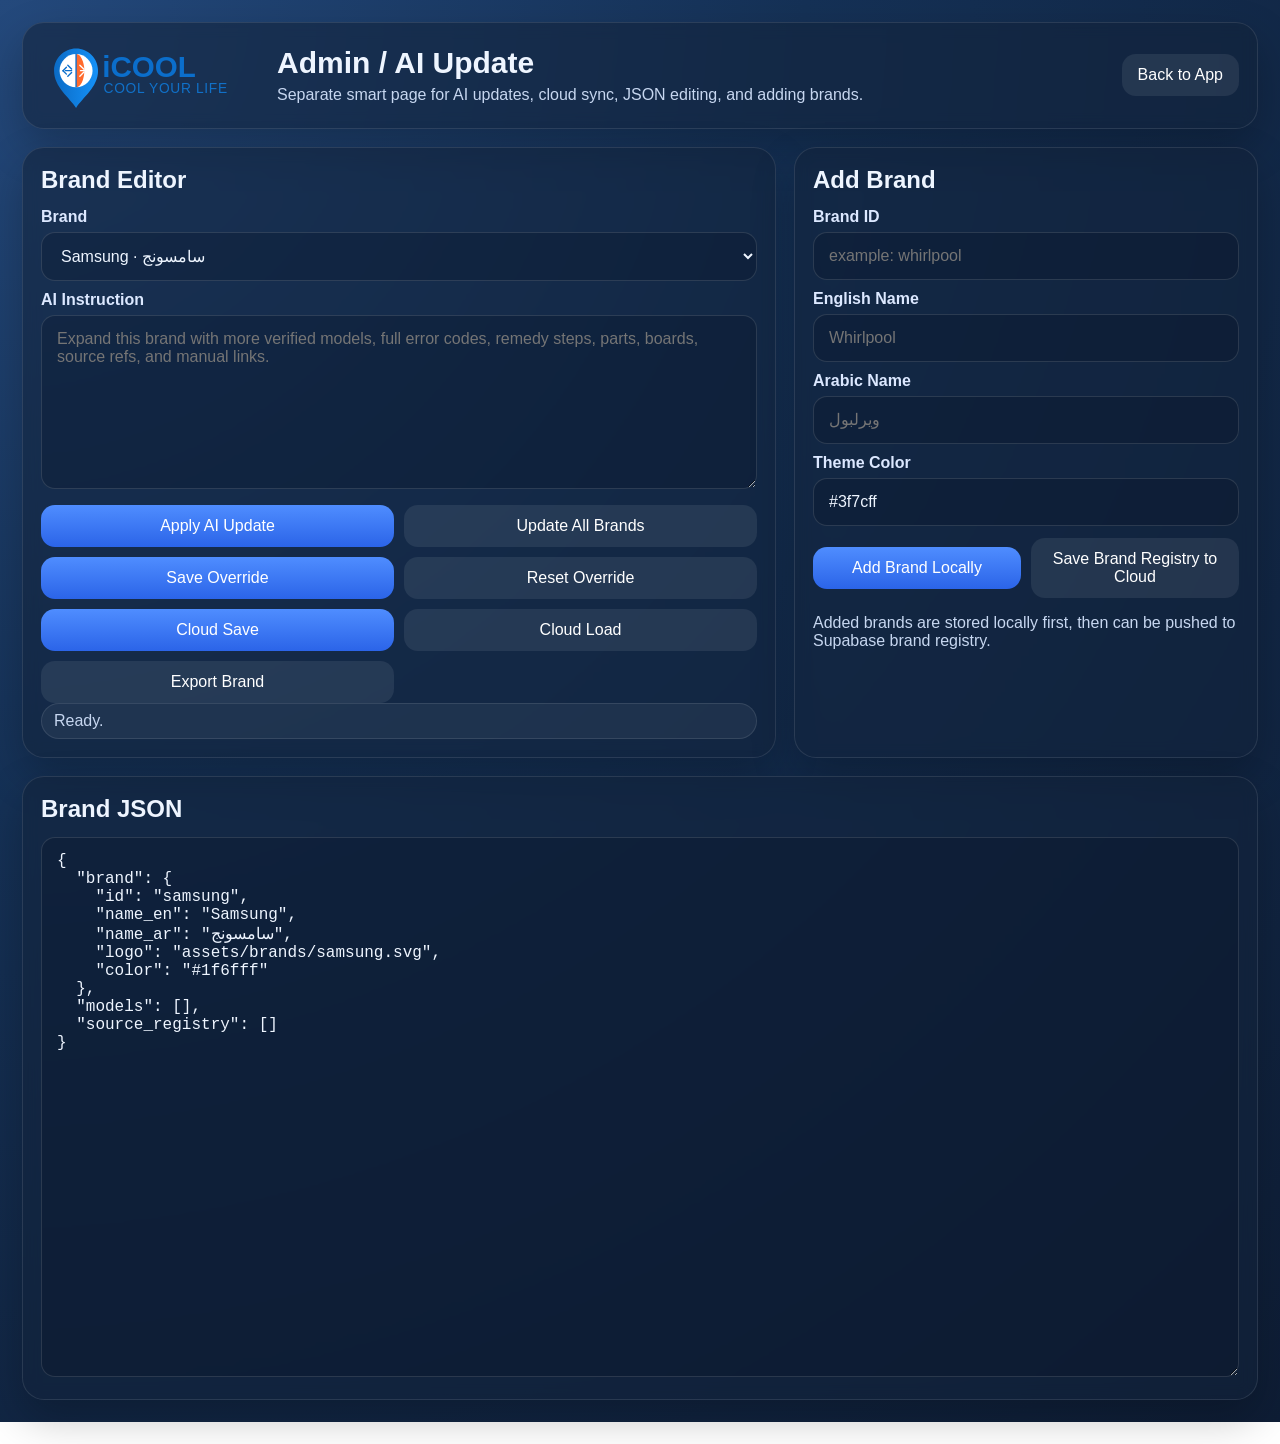
==== admin.html @ eab26072 "Add files via upload" ====
<!DOCTYPE html>
<html lang="en">
<head>
  <meta charset="utf-8" />
  <meta name="viewport" content="width=device-width, initial-scale=1" />
  <title>iCOOL Washer Admin</title>
  <link rel="stylesheet" href="styles.css" />
</head>
<body>
  <div class="shell admin-shell">
    <header class="topbar">
      <div class="brand-main"><img src="assets/logo/icool.svg" class="icool-logo" alt="iCOOL"><div><h1>Admin / AI Update</h1><p>Separate smart page for AI updates, cloud sync, JSON editing, and adding brands.</p></div></div>
      <div class="row"><button id="homeBtn" class="ghost-btn">Back to App</button></div>
    </header>

    <section class="admin-grid">
      <div class="panel">
        <h2 class="section-title">Brand Editor</h2>
        <label>Brand</label>
        <select id="brandSelect"></select>
        <label>AI Instruction</label>
        <textarea id="aiInstruction" rows="8" placeholder="Expand this brand with more verified models, full error codes, remedy steps, parts, boards, source refs, and manual links."></textarea>
        <div class="btn-grid">
          <button id="applyAiBtn">Apply AI Update</button>
          <button id="updateAllBtn" class="ghost-btn">Update All Brands</button>
          <button id="saveOverrideBtn">Save Override</button>
          <button id="resetOverrideBtn" class="ghost-btn">Reset Override</button>
          <button id="cloudSaveBtn">Cloud Save</button>
          <button id="cloudLoadBtn" class="ghost-btn">Cloud Load</button>
          <button id="exportBrandBtn" class="ghost-btn">Export Brand</button>
        </div>
        <div id="adminStatus" class="status-box">Ready.</div>
      </div>

      <div class="panel">
        <h2 class="section-title">Add Brand</h2>
        <label>Brand ID</label><input id="newBrandId" type="text" placeholder="example: whirlpool">
        <label>English Name</label><input id="newBrandNameEn" type="text" placeholder="Whirlpool">
        <label>Arabic Name</label><input id="newBrandNameAr" type="text" placeholder="ويرلبول">
        <label>Theme Color</label><input id="newBrandColor" type="text" value="#3f7cff">
        <div class="btn-grid"><button id="addBrandBtn">Add Brand Locally</button><button id="saveRegistryCloudBtn" class="ghost-btn">Save Brand Registry to Cloud</button></div>
        <p class="muted">Added brands are stored locally first, then can be pushed to Supabase brand registry.</p>
      </div>
    </section>

    <section class="panel full-panel">
      <h2 class="section-title">Brand JSON</h2>
      <textarea id="brandJson" class="json-box" rows="28" spellcheck="false"></textarea>
    </section>
  </div>
  <script src="admin.js"></script>
</body>
</html>
---- styles.css ----
:root{
  --bg1:#10213e; --bg2:#193760; --panel:#172b49; --panel2:#213b64; --text:#eef5ff; --muted:#c7d7f0; --line:rgba(255,255,255,.10); --accent:#4f8dff; --danger:#ff8f97; --shadow:0 18px 44px rgba(0,0,0,.24);
}
*{box-sizing:border-box}
body{margin:0;font-family:Arial,Helvetica,sans-serif;color:var(--text);background:radial-gradient(circle at top left,#24497c 0%,#153156 42%,#0e1d35 100%)}
button,input,textarea,select{font:inherit}
a{color:#9bc3ff}
.shell{max-width:1400px;margin:0 auto;padding:22px}
.topbar,.search-panel,.panel,.sidebar,.mainview{border:1px solid var(--line);background:rgba(18,34,58,.56);box-shadow:var(--shadow);backdrop-filter:blur(8px);border-radius:22px}
.topbar{display:flex;justify-content:space-between;gap:16px;align-items:center;padding:18px}
.brand-main{display:flex;gap:16px;align-items:center}
.brand-main h1{margin:0 0 6px;font-size:30px}
.brand-main p{margin:0;color:var(--muted)}
.icool-logo{width:220px;max-width:42vw;height:auto}
.search-panel{margin-top:18px;padding:18px}
.search-row{display:grid;grid-template-columns:1fr 140px;gap:12px}
input,textarea,select{width:100%;border:1px solid rgba(255,255,255,.12);border-radius:14px;background:rgba(7,16,32,.24);color:var(--text);padding:14px 15px;outline:none}
textarea{resize:vertical}
button{border:none;border-radius:14px;padding:12px 16px;color:#fff;cursor:pointer;background:linear-gradient(180deg,var(--accent),#2b64e8)}
.ghost-btn{background:rgba(255,255,255,.08)}
.subrow,.row,.topline,.btn-grid{display:flex;gap:10px;align-items:center;flex-wrap:wrap}
.subrow{justify-content:space-between;margin-top:12px}
.pill,.crumbs,.status-box,.source-tag{border:1px solid var(--line);background:rgba(255,255,255,.05);border-radius:999px;padding:8px 12px;color:var(--muted)}
.layout{display:grid;grid-template-columns:290px 1fr;gap:18px;margin-top:18px}
.sidebar{padding:18px;height:fit-content;position:sticky;top:18px}.sidebar h2{margin:0 0 12px;font-size:20px}
.brand-list{display:grid;gap:10px}
.brand-btn{display:flex;gap:12px;align-items:center;width:100%;text-align:left;background:rgba(255,255,255,.04);border:1px solid var(--line);border-radius:16px;padding:12px 14px;color:var(--text);cursor:pointer}
.brand-btn.active{background:linear-gradient(180deg,#4079f2,#2b62de)}
.brand-btn img{width:58px;height:28px;object-fit:contain;background:#ffffff12;border-radius:8px}
.brand-btn small{display:block;color:#dfe8ffb3;margin-top:4px}
.mainview{padding:20px}
.section-title{margin:0 0 14px;font-size:24px}
.grid{display:grid;grid-template-columns:repeat(auto-fill,minmax(230px,1fr));gap:14px}
.card,.result-card{border:1px solid var(--line);background:rgba(255,255,255,.04);border-radius:18px;padding:16px}.card h3,.result-card h3{margin:0 0 10px}
.hero-row{display:flex;justify-content:space-between;align-items:center;gap:14px;flex-wrap:wrap;margin-bottom:16px}.hero-brand-logo{width:96px;height:44px;object-fit:contain;background:#fff1;border-radius:10px}.brand-wrap{display:flex;gap:14px;align-items:center}
.details-grid{display:grid;grid-template-columns:repeat(2,minmax(0,1fr));gap:16px}
.panel{padding:18px}.full-panel{margin-top:18px}.panel h3{margin-top:0}
.kv{display:grid;grid-template-columns:160px 1fr;gap:8px;margin:6px 0}.muted{color:var(--muted)}.clean-list{margin:10px 0 0;padding-left:18px}.clean-list li{margin:8px 0}.empty{border:1px dashed rgba(255,255,255,.18);border-radius:18px;padding:22px;text-align:center;color:var(--muted)}.source-tag{display:inline-block;margin-left:8px;padding:3px 8px;font-size:12px}
.search-list{display:grid;gap:14px}.result-card{display:flex;justify-content:space-between;align-items:flex-start;gap:12px}
.admin-grid{display:grid;grid-template-columns:1.3fr .8fr;gap:18px;margin-top:18px}.btn-grid{display:grid;grid-template-columns:repeat(2,minmax(0,1fr));gap:10px;margin-top:12px}.json-box{min-height:60vh;font-family:ui-monospace,SFMono-Regular,Menlo,monospace}
label{display:block;margin:10px 0 6px;color:#dce8ff;font-weight:700}
@media (max-width:980px){.layout,.admin-grid,.details-grid{grid-template-columns:1fr}.sidebar{position:static}.topbar{flex-direction:column;align-items:flex-start}.search-row{grid-template-columns:1fr}.btn-grid{grid-template-columns:1fr}.kv{grid-template-columns:1fr}}
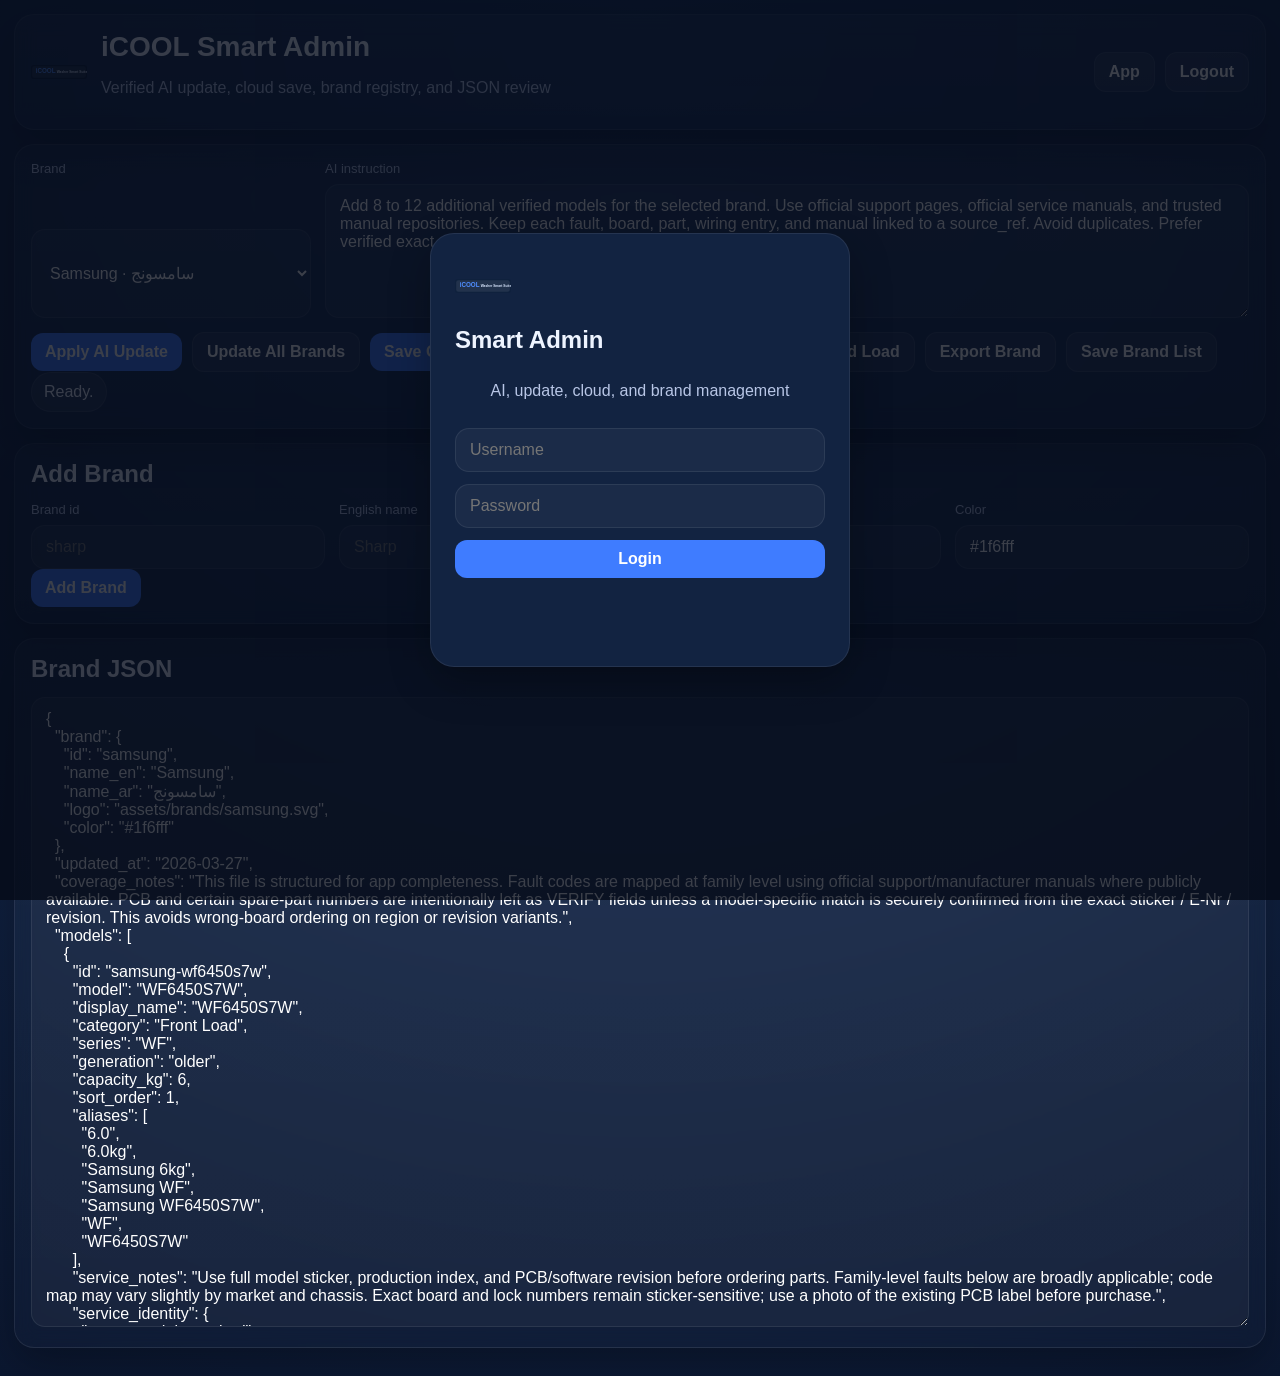
==== commit c15f5bb0: "Add files via upload" ====
--- a/admin.html
+++ b/admin.html
@@ -2,52 +2,81 @@
 <html lang="en">
 <head>
   <meta charset="utf-8" />
-  <meta name="viewport" content="width=device-width, initial-scale=1" />
-  <title>iCOOL Washer Admin</title>
+  <meta name="viewport" content="width=device-width, initial-scale=1, viewport-fit=cover" />
+  <title>iCOOL Washer Pro Admin</title>
   <link rel="stylesheet" href="styles.css" />
 </head>
 <body>
-  <div class="shell admin-shell">
-    <header class="topbar">
-      <div class="brand-main"><img src="assets/logo/icool.svg" class="icool-logo" alt="iCOOL"><div><h1>Admin / AI Update</h1><p>Separate smart page for AI updates, cloud sync, JSON editing, and adding brands.</p></div></div>
-      <div class="row"><button id="homeBtn" class="ghost-btn">Back to App</button></div>
+  <div id="loginOverlay" class="login-overlay">
+    <div class="login-card">
+      <img src="assets/logo/icool.svg" alt="iCOOL" class="login-logo" />
+      <h2>Smart Admin</h2>
+      <p class="muted center">AI, update, cloud, and brand management</p>
+      <input id="loginUser" type="text" placeholder="Username" autocomplete="username" />
+      <input id="loginPass" type="password" placeholder="Password" autocomplete="current-password" />
+      <button id="loginBtn">Login</button>
+      <p id="loginMsg" class="error-text"></p>
+    </div>
+  </div>
+
+  <div class="app-shell admin-shell">
+    <header class="topbar panel-card">
+      <div class="brand-head">
+        <img src="assets/logo/icool.svg" alt="iCOOL" class="logo-main" />
+        <div>
+          <h1>iCOOL Smart Admin</h1>
+          <p class="muted">Verified AI update, cloud save, brand registry, and JSON review</p>
+        </div>
+      </div>
+      <div class="top-actions">
+        <button id="homeBtn" class="ghost-btn">App</button>
+        <button id="logoutBtn" class="ghost-btn">Logout</button>
+      </div>
     </header>
 
-    <section class="admin-grid">
-      <div class="panel">
-        <h2 class="section-title">Brand Editor</h2>
-        <label>Brand</label>
-        <select id="brandSelect"></select>
-        <label>AI Instruction</label>
-        <textarea id="aiInstruction" rows="8" placeholder="Expand this brand with more verified models, full error codes, remedy steps, parts, boards, source refs, and manual links."></textarea>
-        <div class="btn-grid">
-          <button id="applyAiBtn">Apply AI Update</button>
-          <button id="updateAllBtn" class="ghost-btn">Update All Brands</button>
-          <button id="saveOverrideBtn">Save Override</button>
-          <button id="resetOverrideBtn" class="ghost-btn">Reset Override</button>
-          <button id="cloudSaveBtn">Cloud Save</button>
-          <button id="cloudLoadBtn" class="ghost-btn">Cloud Load</button>
-          <button id="exportBrandBtn" class="ghost-btn">Export Brand</button>
+    <section class="panel-card admin-toolbar">
+      <div class="toolbar-grid">
+        <div class="field-block">
+          <label for="brandSelect">Brand</label>
+          <select id="brandSelect"></select>
         </div>
-        <div id="adminStatus" class="status-box">Ready.</div>
+        <div class="field-block wide">
+          <label for="aiInstruction">AI instruction</label>
+          <textarea id="aiInstruction" rows="6">Add 8 to 12 additional verified models for the selected brand. Use official support pages, official service manuals, and trusted manual repositories. Keep each fault, board, part, wiring entry, and manual linked to a source_ref. Avoid duplicates. Prefer verified exact data over generic filler.</textarea>
+        </div>
       </div>
-
-      <div class="panel">
-        <h2 class="section-title">Add Brand</h2>
-        <label>Brand ID</label><input id="newBrandId" type="text" placeholder="example: whirlpool">
-        <label>English Name</label><input id="newBrandNameEn" type="text" placeholder="Whirlpool">
-        <label>Arabic Name</label><input id="newBrandNameAr" type="text" placeholder="ويرلبول">
-        <label>Theme Color</label><input id="newBrandColor" type="text" value="#3f7cff">
-        <div class="btn-grid"><button id="addBrandBtn">Add Brand Locally</button><button id="saveRegistryCloudBtn" class="ghost-btn">Save Brand Registry to Cloud</button></div>
-        <p class="muted">Added brands are stored locally first, then can be pushed to Supabase brand registry.</p>
+      <div class="admin-actions sticky-actions">
+        <button id="applyAiBtn">Apply AI Update</button>
+        <button id="updateAllBtn" class="ghost-btn">Update All Brands</button>
+        <button id="saveOverrideBtn">Save Override</button>
+        <button id="resetOverrideBtn" class="ghost-btn">Reset Override</button>
+        <button id="cloudSaveBtn" class="ghost-btn">Cloud Save</button>
+        <button id="cloudLoadBtn" class="ghost-btn">Cloud Load</button>
+        <button id="exportBrandBtn" class="ghost-btn">Export Brand</button>
+        <button id="saveRegistryCloudBtn" class="ghost-btn">Save Brand List</button>
       </div>
+      <div id="adminStatus" class="status-pill">Ready.</div>
     </section>
 
-    <section class="panel full-panel">
-      <h2 class="section-title">Brand JSON</h2>
-      <textarea id="brandJson" class="json-box" rows="28" spellcheck="false"></textarea>
+    <section class="panel-card">
+      <h2 class="section-title">Add Brand</h2>
+      <div class="toolbar-grid compact-grid">
+        <div class="field-block"><label for="newBrandId">Brand id</label><input id="newBrandId" placeholder="sharp" /></div>
+        <div class="field-block"><label for="newBrandNameEn">English name</label><input id="newBrandNameEn" placeholder="Sharp" /></div>
+        <div class="field-block"><label for="newBrandNameAr">Arabic name</label><input id="newBrandNameAr" placeholder="شارب" /></div>
+        <div class="field-block"><label for="newBrandColor">Color</label><input id="newBrandColor" placeholder="#1f6fff" value="#1f6fff" /></div>
+      </div>
+      <div class="admin-actions"><button id="addBrandBtn">Add Brand</button></div>
+    </section>
+
+    <section class="panel-card main-panel">
+      <div class="json-head">
+        <h2 class="section-title">Brand JSON</h2>
+      </div>
+      <textarea id="brandJson" class="json-editor" spellcheck="false"></textarea>
     </section>
   </div>
+
   <script src="admin.js"></script>
 </body>
-</html>+</html>
--- a/styles.css
+++ b/styles.css
@@ -1,43 +1,130 @@
 
-:root{
-  --bg1:#10213e; --bg2:#193760; --panel:#172b49; --panel2:#213b64; --text:#eef5ff; --muted:#c7d7f0; --line:rgba(255,255,255,.10); --accent:#4f8dff; --danger:#ff8f97; --shadow:0 18px 44px rgba(0,0,0,.24);
+:root {
+  --bg1: #0b1730;
+  --bg2: #14284b;
+  --panel: #14233f;
+  --panel-2: #1b3156;
+  --text: #eef4ff;
+  --muted: #b8c6e6;
+  --line: rgba(255,255,255,.08);
+  --accent: #3f7cff;
+  --danger: #ff9ca3;
+  --ok: #b9ffd4;
+  --shadow: 0 16px 40px rgba(0,0,0,.28);
 }
-*{box-sizing:border-box}
-body{margin:0;font-family:Arial,Helvetica,sans-serif;color:var(--text);background:radial-gradient(circle at top left,#24497c 0%,#153156 42%,#0e1d35 100%)}
-button,input,textarea,select{font:inherit}
-a{color:#9bc3ff}
-.shell{max-width:1400px;margin:0 auto;padding:22px}
-.topbar,.search-panel,.panel,.sidebar,.mainview{border:1px solid var(--line);background:rgba(18,34,58,.56);box-shadow:var(--shadow);backdrop-filter:blur(8px);border-radius:22px}
-.topbar{display:flex;justify-content:space-between;gap:16px;align-items:center;padding:18px}
-.brand-main{display:flex;gap:16px;align-items:center}
-.brand-main h1{margin:0 0 6px;font-size:30px}
-.brand-main p{margin:0;color:var(--muted)}
-.icool-logo{width:220px;max-width:42vw;height:auto}
-.search-panel{margin-top:18px;padding:18px}
-.search-row{display:grid;grid-template-columns:1fr 140px;gap:12px}
-input,textarea,select{width:100%;border:1px solid rgba(255,255,255,.12);border-radius:14px;background:rgba(7,16,32,.24);color:var(--text);padding:14px 15px;outline:none}
-textarea{resize:vertical}
-button{border:none;border-radius:14px;padding:12px 16px;color:#fff;cursor:pointer;background:linear-gradient(180deg,var(--accent),#2b64e8)}
-.ghost-btn{background:rgba(255,255,255,.08)}
-.subrow,.row,.topline,.btn-grid{display:flex;gap:10px;align-items:center;flex-wrap:wrap}
-.subrow{justify-content:space-between;margin-top:12px}
-.pill,.crumbs,.status-box,.source-tag{border:1px solid var(--line);background:rgba(255,255,255,.05);border-radius:999px;padding:8px 12px;color:var(--muted)}
-.layout{display:grid;grid-template-columns:290px 1fr;gap:18px;margin-top:18px}
-.sidebar{padding:18px;height:fit-content;position:sticky;top:18px}.sidebar h2{margin:0 0 12px;font-size:20px}
-.brand-list{display:grid;gap:10px}
-.brand-btn{display:flex;gap:12px;align-items:center;width:100%;text-align:left;background:rgba(255,255,255,.04);border:1px solid var(--line);border-radius:16px;padding:12px 14px;color:var(--text);cursor:pointer}
-.brand-btn.active{background:linear-gradient(180deg,#4079f2,#2b62de)}
-.brand-btn img{width:58px;height:28px;object-fit:contain;background:#ffffff12;border-radius:8px}
-.brand-btn small{display:block;color:#dfe8ffb3;margin-top:4px}
-.mainview{padding:20px}
-.section-title{margin:0 0 14px;font-size:24px}
-.grid{display:grid;grid-template-columns:repeat(auto-fill,minmax(230px,1fr));gap:14px}
-.card,.result-card{border:1px solid var(--line);background:rgba(255,255,255,.04);border-radius:18px;padding:16px}.card h3,.result-card h3{margin:0 0 10px}
-.hero-row{display:flex;justify-content:space-between;align-items:center;gap:14px;flex-wrap:wrap;margin-bottom:16px}.hero-brand-logo{width:96px;height:44px;object-fit:contain;background:#fff1;border-radius:10px}.brand-wrap{display:flex;gap:14px;align-items:center}
-.details-grid{display:grid;grid-template-columns:repeat(2,minmax(0,1fr));gap:16px}
-.panel{padding:18px}.full-panel{margin-top:18px}.panel h3{margin-top:0}
-.kv{display:grid;grid-template-columns:160px 1fr;gap:8px;margin:6px 0}.muted{color:var(--muted)}.clean-list{margin:10px 0 0;padding-left:18px}.clean-list li{margin:8px 0}.empty{border:1px dashed rgba(255,255,255,.18);border-radius:18px;padding:22px;text-align:center;color:var(--muted)}.source-tag{display:inline-block;margin-left:8px;padding:3px 8px;font-size:12px}
-.search-list{display:grid;gap:14px}.result-card{display:flex;justify-content:space-between;align-items:flex-start;gap:12px}
-.admin-grid{display:grid;grid-template-columns:1.3fr .8fr;gap:18px;margin-top:18px}.btn-grid{display:grid;grid-template-columns:repeat(2,minmax(0,1fr));gap:10px;margin-top:12px}.json-box{min-height:60vh;font-family:ui-monospace,SFMono-Regular,Menlo,monospace}
-label{display:block;margin:10px 0 6px;color:#dce8ff;font-weight:700}
-@media (max-width:980px){.layout,.admin-grid,.details-grid{grid-template-columns:1fr}.sidebar{position:static}.topbar{flex-direction:column;align-items:flex-start}.search-row{grid-template-columns:1fr}.btn-grid{grid-template-columns:1fr}.kv{grid-template-columns:1fr}}
+* { box-sizing: border-box; }
+body {
+  margin: 0;
+  font-family: Inter, Arial, sans-serif;
+  background: radial-gradient(circle at top, #18305a 0%, var(--bg2) 42%, var(--bg1) 100%);
+  color: var(--text);
+}
+a { color: #a9c7ff; }
+button, input, select, textarea { font: inherit; }
+.app-shell { max-width: 1400px; margin: 0 auto; padding: 14px; }
+.panel-card {
+  background: linear-gradient(180deg, rgba(255,255,255,.03), rgba(255,255,255,.015));
+  border: 1px solid var(--line);
+  border-radius: 20px;
+  box-shadow: var(--shadow);
+  padding: 16px;
+  margin-bottom: 14px;
+  backdrop-filter: blur(10px);
+}
+.topbar { display: flex; justify-content: space-between; align-items: center; gap: 16px; }
+.brand-head { display: flex; align-items: center; gap: 14px; }
+.logo-main, .login-logo { width: 56px; height: 56px; object-fit: contain; }
+h1, h2, h3 { margin: 0; }
+.brand-head h1 { font-size: 28px; }
+.muted, .dim { color: var(--muted); }
+.center { text-align: center; }
+.top-actions, .admin-actions, .row, .topline { display: flex; gap: 10px; flex-wrap: wrap; align-items: center; }
+button {
+  background: var(--accent);
+  border: none;
+  color: white;
+  padding: 10px 14px;
+  border-radius: 12px;
+  cursor: pointer;
+  font-weight: 600;
+}
+button.ghost-btn { background: rgba(255,255,255,.06); border: 1px solid var(--line); }
+button:hover { filter: brightness(1.05); }
+.search-wrap { display: grid; grid-template-columns: 1fr auto; gap: 10px; }
+.search-wrap input, .field-block input, .field-block select, .field-block textarea, .json-editor, #brandJson, #loginUser, #loginPass {
+  width: 100%;
+  padding: 12px 14px;
+  border-radius: 14px;
+  border: 1px solid var(--line);
+  background: rgba(255,255,255,.04);
+  color: white;
+}
+#brandSelect option { color: black; }
+.search-panel { position: sticky; top: 0; z-index: 10; }
+.status-row { margin-top: 10px; display: flex; justify-content: space-between; gap: 12px; }
+.status-pill {
+  display: inline-flex; align-items: center; gap: 8px;
+  padding: 10px 12px; border-radius: 999px; background: rgba(255,255,255,.06); border: 1px solid var(--line);
+}
+.section-title { margin-bottom: 14px; }
+.brand-list { display: grid; grid-template-columns: repeat(auto-fit, minmax(180px, 1fr)); gap: 10px; }
+.brand-btn {
+  display: flex; gap: 12px; align-items: center; text-align: left;
+  padding: 12px; border-radius: 16px; border: 1px solid var(--line);
+  background: rgba(255,255,255,.04); color: white; cursor: pointer;
+}
+.brand-btn img { width: 34px; height: 34px; object-fit: contain; }
+.brand-btn.active { outline: 2px solid rgba(63,124,255,.6); background: rgba(63,124,255,.14); }
+.main-panel { min-height: 420px; }
+.crumbs { color: var(--muted); margin-bottom: 12px; }
+.grid, .models-grid {
+  display: grid; grid-template-columns: repeat(auto-fit, minmax(240px, 1fr)); gap: 12px;
+}
+.card, .model-card, .result-card, .detail-card {
+  background: linear-gradient(180deg, rgba(255,255,255,.035), rgba(255,255,255,.015));
+  border: 1px solid var(--line); border-radius: 18px; padding: 14px;
+}
+.card h3, .model-card h3, .result-card h3 { margin: 8px 0 6px; }
+.pill, .badge, .source-tag {
+  display: inline-block; padding: 6px 10px; border-radius: 999px; font-size: 12px;
+  background: rgba(255,255,255,.06); border: 1px solid var(--line);
+}
+.source-tag { margin-left: 6px; }
+.hero-row, .brand-header {
+  display: flex; justify-content: space-between; align-items: flex-start; gap: 14px; margin-bottom: 12px;
+}
+.hero-brand-logo { width: 54px; height: 54px; }
+.brand-wrap { display: flex; gap: 12px; align-items: center; }
+.details-grid { display: grid; grid-template-columns: repeat(auto-fit, minmax(320px, 1fr)); gap: 12px; }
+.clean-list { margin: 0; padding-left: 20px; }
+.clean-list li { margin-bottom: 10px; }
+.empty { padding: 14px; border-radius: 16px; border: 1px dashed var(--line); color: var(--muted); }
+.kv { display: grid; grid-template-columns: 130px 1fr; gap: 10px; padding: 8px 0; border-bottom: 1px solid rgba(255,255,255,.04); }
+.kv:last-child { border-bottom: 0; }
+.login-overlay {
+  position: fixed; inset: 0; background: rgba(4,10,23,.78); display: flex; align-items: center; justify-content: center; z-index: 100;
+}
+.login-overlay.hidden { display: none; }
+.login-card {
+  width: min(92vw, 420px); background: #122341; border: 1px solid var(--line); border-radius: 24px;
+  padding: 24px; box-shadow: var(--shadow); display: grid; gap: 12px;
+}
+.error-text { color: var(--danger); min-height: 20px; }
+.toolbar-grid { display: grid; grid-template-columns: 280px 1fr; gap: 14px; }
+.compact-grid { grid-template-columns: repeat(auto-fit, minmax(180px, 1fr)); }
+.field-block { display: grid; gap: 8px; }
+.field-block label { color: var(--muted); font-size: 13px; }
+.field-block.wide { min-width: 0; }
+.json-editor { min-height: 70vh; }
+.admin-toolbar { position: sticky; top: 0; z-index: 5; }
+.sticky-actions { margin-top: 14px; }
+.tabs { display: flex; gap: 8px; flex-wrap: wrap; margin-bottom: 12px; }
+.tab-btn { background: rgba(255,255,255,.06); border: 1px solid var(--line); }
+.tab-btn.active { background: rgba(63,124,255,.2); }
+.hidden { display: none !important; }
+@media (max-width: 820px) {
+  .topbar, .hero-row, .brand-header { flex-direction: column; }
+  .toolbar-grid { grid-template-columns: 1fr; }
+  .search-wrap { grid-template-columns: 1fr; }
+  .kv { grid-template-columns: 1fr; }
+}
